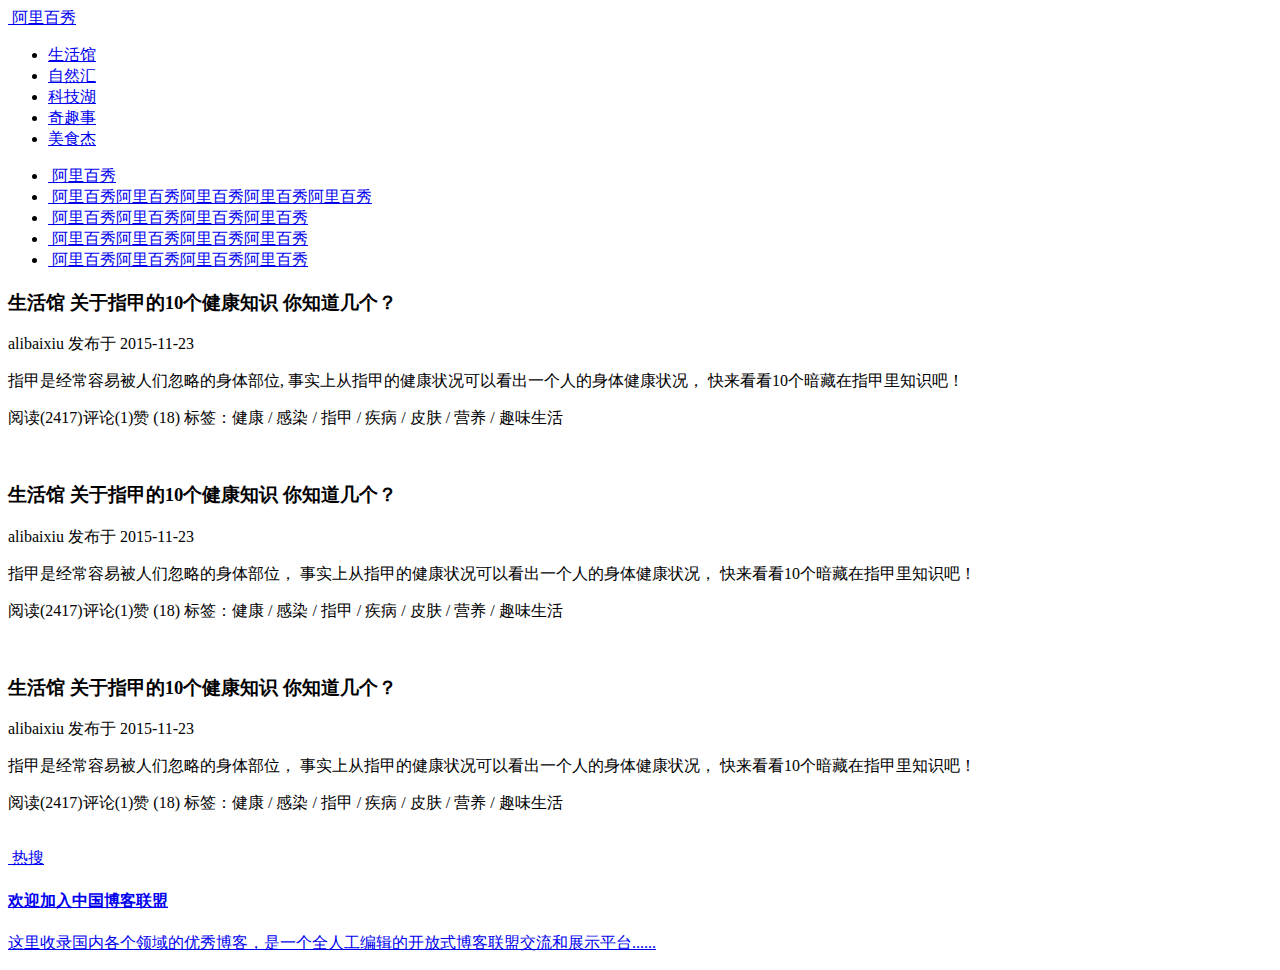
==== index.html @ 35416bd6 "第一次提交" ====
<!DOCTYPE html>
<html lang="en">
<head>
    <meta charset="UTF-8">
    <meta name="viewport" content="width=device-width, initial-scale=1.0">
    <meta http-equiv="X-UA-Compatible" content="ie=edge">
    <!--[if lt IE 9]>
      <script src="https://oss.maxcdn.com/html5shiv/3.7.2/html5shiv.min.js"></script>
      <script src="https://oss.maxcdn.com/respond/1.4.2/respond.min.js"></script>
    <![endif]-->
    <link rel="stylesheet" href="bootstrap/css/bootstrap.min.css">
    <link rel="stylesheet" href="css/index.css">
    <title>阿里百秀</title>
</head>
<body>
    <div class="container">
      <div class="row">
        <header class="col-md-2">
          <div class="logo">
            <a href="#">
              <img src="img/logo.png" alt="" class="hidden-xs">
              <span class="visible-xs">阿里百秀</span>
            </a>
          </div>
          <div class="nav">
            <ul>
                <li><a href="#" class="glyphicon glyphicon-camera">生活馆</a></li>
                <li><a href="#" class="glyphicon glyphicon-picture">自然汇</a></li>
                <li><a href="#" class="glyphicon glyphicon-phone">科技湖</a></li>
                <li><a href="#" class="glyphicon glyphicon-gift">奇趣事</a></li>
                <li><a href="#" class="glyphicon glyphicon-glass">美食杰</a></li>
            </ul>
          </div>
        </header>
        <article class="col-md-7">
          <div class="news clearfix">
            <ul>
              <li>
                <a href="#">
                  <img src="upload/lg.png" alt="">
                  <span>阿里百秀</span>
                </a>
                
              </li>
              <li>
                  <a href="#">
                    <img src="upload/1.jpg" alt="">
                    <span>阿里百秀阿里百秀阿里百秀阿里百秀阿里百秀</span>
                  </a>
                </li>
                <li>
                    <a href="#">
                      <img src="upload/1.jpg" alt="">
                      <span>阿里百秀阿里百秀阿里百秀阿里百秀</span>
                    </a>
                  </li>
                  <li>
                      <a href="#">
                        <img src="upload/1.jpg" alt="">
                        <span>阿里百秀阿里百秀阿里百秀阿里百秀</span>
                      </a>
                    </li>
                    <li>
                        <a href="#">
                          <img src="upload/1.jpg" alt="">
                          <span>阿里百秀阿里百秀阿里百秀阿里百秀</span>
                        </a>
                      </li>
                </ul>
          </div>
          <div class="publish">
            <div class="row">
              <div class="col-md-9">
                  <h3>生活馆 关于指甲的10个健康知识 你知道几个？</h3>
                  <p class="text-muted hidden-xs">alibaixiu 发布于 2015-11-23</p>
                  <p class="hidden-xs">指甲是经常容易被人们忽略的身体部位,
                    事实上从指甲的健康状况可以看出一个人的身体健康状况， 快来看看10个暗藏在指甲里知识吧！</p>
                  <p class="text-muted">阅读(2417)评论(1)赞 (18) <span class="hidden-xs">标签：健康 / 感染 / 指甲 / 疾病 / 皮肤 / 营养 / 趣味生活</span>

                  </p>

              </div>
              <div class="col-sm-3 pic hidden-xs">
                  <img src="upload/1.jpg" alt="">
              </div>

            </div>
            <div class="row">
                <div class="col-md-9">
                    <h3>生活馆 关于指甲的10个健康知识 你知道几个？</h3>
                    <p class="text-muted hidden-xs">alibaixiu 发布于 2015-11-23</p>
                    <p class="hidden-xs">指甲是经常容易被人们忽略的身体部位， 事实上从指甲的健康状况可以看出一个人的身体健康状况， 快来看看10个暗藏在指甲里知识吧！</p>
                    <p class="text-muted">阅读(2417)评论(1)赞 (18) <span class="hidden-xs">标签：健康 / 感染 / 指甲 / 疾病 / 皮肤 / 营养 / 趣味生活</span>
  
                    </p>
  
                </div>
                <div class="col-sm-3 pic hidden-xs">
                    <img src="upload/1.jpg" alt="">
                </div>
  
              </div>
              <div class="row">
                  <div class="col-md-9">
                      <h3>生活馆 关于指甲的10个健康知识 你知道几个？</h3>
                      <p class="text-muted hidden-xs">alibaixiu 发布于 2015-11-23</p>
                      <p class="hidden-xs">指甲是经常容易被人们忽略的身体部位， 事实上从指甲的健康状况可以看出一个人的身体健康状况， 快来看看10个暗藏在指甲里知识吧！</p>
                      <p class="text-muted">阅读(2417)评论(1)赞 (18) <span class="hidden-xs">标签：健康 / 感染 / 指甲 / 疾病 / 皮肤 / 营养 / 趣味生活</span>
    
                      </p>
    
                  </div>
                  <div class="col-sm-3 pic hidden-xs">
                      <img src="upload/1.jpg" alt="">
                  </div>
    
                </div>
          </div>
        </article>
        <aside class="col-md-3">
          <a href="#"class="banner">
            <img src="upload/zgboke.jpg" alt="">
          </a>
          <a href="#" class="hot">
              <span class="btn btn-primary">热搜</span>
              <h4 class="text-primary">欢迎加入中国博客联盟</h4>
              <p>这里收录国内各个领域的优秀博客，是一个全人工编辑的开放式博客联盟交流和展示平台......</p>

          </a>
        </aside>
      </div>
    </div>
    
</body>
</html>
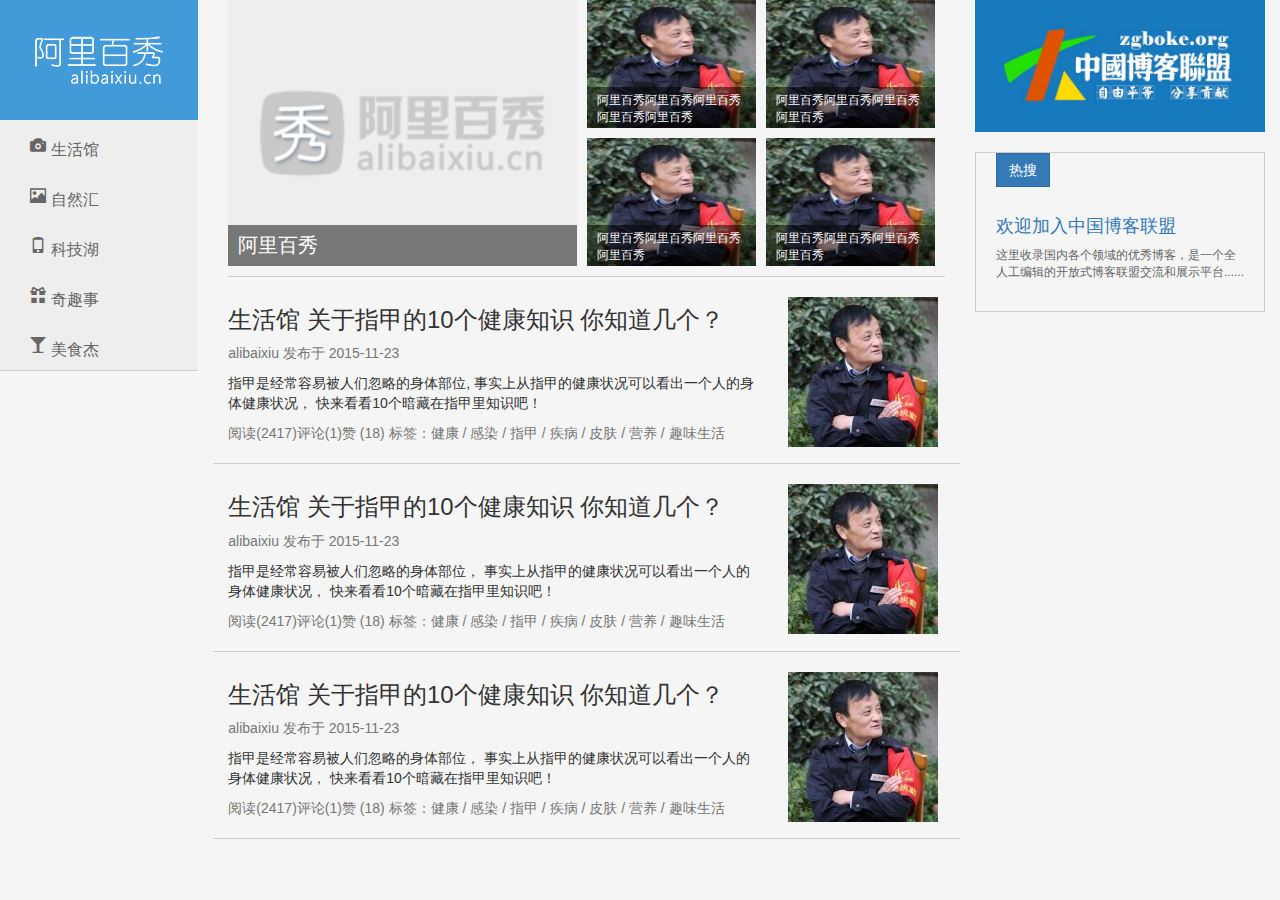
==== commit 88e08a2f: "第二次提交" ====
--- a/index.html
+++ b/index.html
@@ -10,7 +10,7 @@
     <![endif]-->
     <link rel="stylesheet" href="bootstrap/css/bootstrap.min.css">
     <link rel="stylesheet" href="css/index.css">
-    <title>阿里百秀</title>
+    <title>阿里百秀123123</title>
 </head>
 <body>
     <div class="container">
@@ -19,7 +19,7 @@
           <div class="logo">
             <a href="#">
               <img src="img/logo.png" alt="" class="hidden-xs">
-              <span class="visible-xs">阿里百秀</span>
+              <span class="visible-xs">阿里百秀123</span>
             </a>
           </div>
           <div class="nav">
--- a/css/index.css
+++ b/css/index.css
@@ -0,0 +1,156 @@
+ul {
+    list-style: none;
+    margin: 0;
+    padding: 0;
+}
+a {
+    text-decoration: none;
+    color: #666;
+}
+a:hover {
+    text-decoration: none;
+}
+body {
+    background-color: #f5f5f5;
+}
+
+@media screen and (min-width:1280px) {
+    .container {
+        width: 1280px;
+    }
+}
+
+/* header */
+header {
+    padding-left:0!important;
+}
+.logo {
+    background-color: #429ad9;
+}
+.logo span {
+    display: block;
+    height: 50px;
+    line-height: 50px;
+    color: #fff;
+    font-size: 18px;
+    text-align: center;
+}
+.logo img {
+    display: block;
+    max-width: 100%;
+    margin: 0 auto;
+}
+.nav {
+    background-color: #eee;
+    border-bottom: 1px solid #ccc;
+}
+.nav a {
+    display: block;
+    height: 50px;
+    line-height: 50px;
+    padding-left:30px;
+    font-size: 16px;
+}
+.nav a:hover {
+    background-color: #fff;
+    color: #333;
+}
+.nav a::before {
+    vertical-align: middle;
+    padding-left: 0;
+    margin-right: 5px;
+}
+/* 进入小屏 */
+@media screen and (max-width:991px) {
+    .nav li {
+        float: left;
+        width: 20%;
+    }
+    article {
+        margin-top:  10px;
+    }
+}
+/* 进入超小屏 */
+@media screen and (max-width:767px) {
+    .nav li a {
+        font-size: 14px;
+        padding-left:0;
+    }
+    /* 第一个li变成宽度100% */
+    .news li:nth-child(1) {
+        width: 100%!important;
+    }
+    .news li {
+        width: 50%!important;
+    }
+    .publish h3 {
+        font-size: 14px;
+    }
+}
+/* news */
+.news li a img {
+    width: 100%;
+    height: 100%;
+}
+.news li a {
+    position: relative;
+    display: block;
+    width: 100%;
+    height: 100%;
+}
+.news li {
+    float: left;
+    width: 25%;
+    height: 128px;
+    margin-bottom: 10px;
+    padding-right: 10px; 
+}
+.news li:nth-child(1) {
+    width: 50%;
+    height: 266px;
+}
+.news li span {
+    position: absolute;
+    left: 0;
+    bottom: 0;
+    width: 100%;
+    height: 41px;
+    padding: 5px 10px; 
+    margin-bottom: 0; 
+    background:rgba(0,0,0, .5);
+    font-size: 12px;
+    color: #fff;
+
+}
+.news li:nth-child(1) span {
+    line-height: 41px;
+    font-size: 20px;
+    padding: 0 10px;
+}
+/* publish */
+.publish {
+    border-top: 1px solid #ccc;
+}
+.publish .row {
+    border-bottom: 1px solid #ccc;
+    padding: 10px 0;
+}
+.pic {
+    margin-top: 10px;
+}
+.banner img {
+    width: 100%;
+}
+.hot {
+    display: block;
+    margin-top: 20px;
+    padding: 0 20px 20px;
+    border: 1px solid #ccc;
+}
+.hot span {
+    border-radius: 0;
+    margin-bottom: 20px;
+}
+.hot p {
+    font-size: 12px;
+}